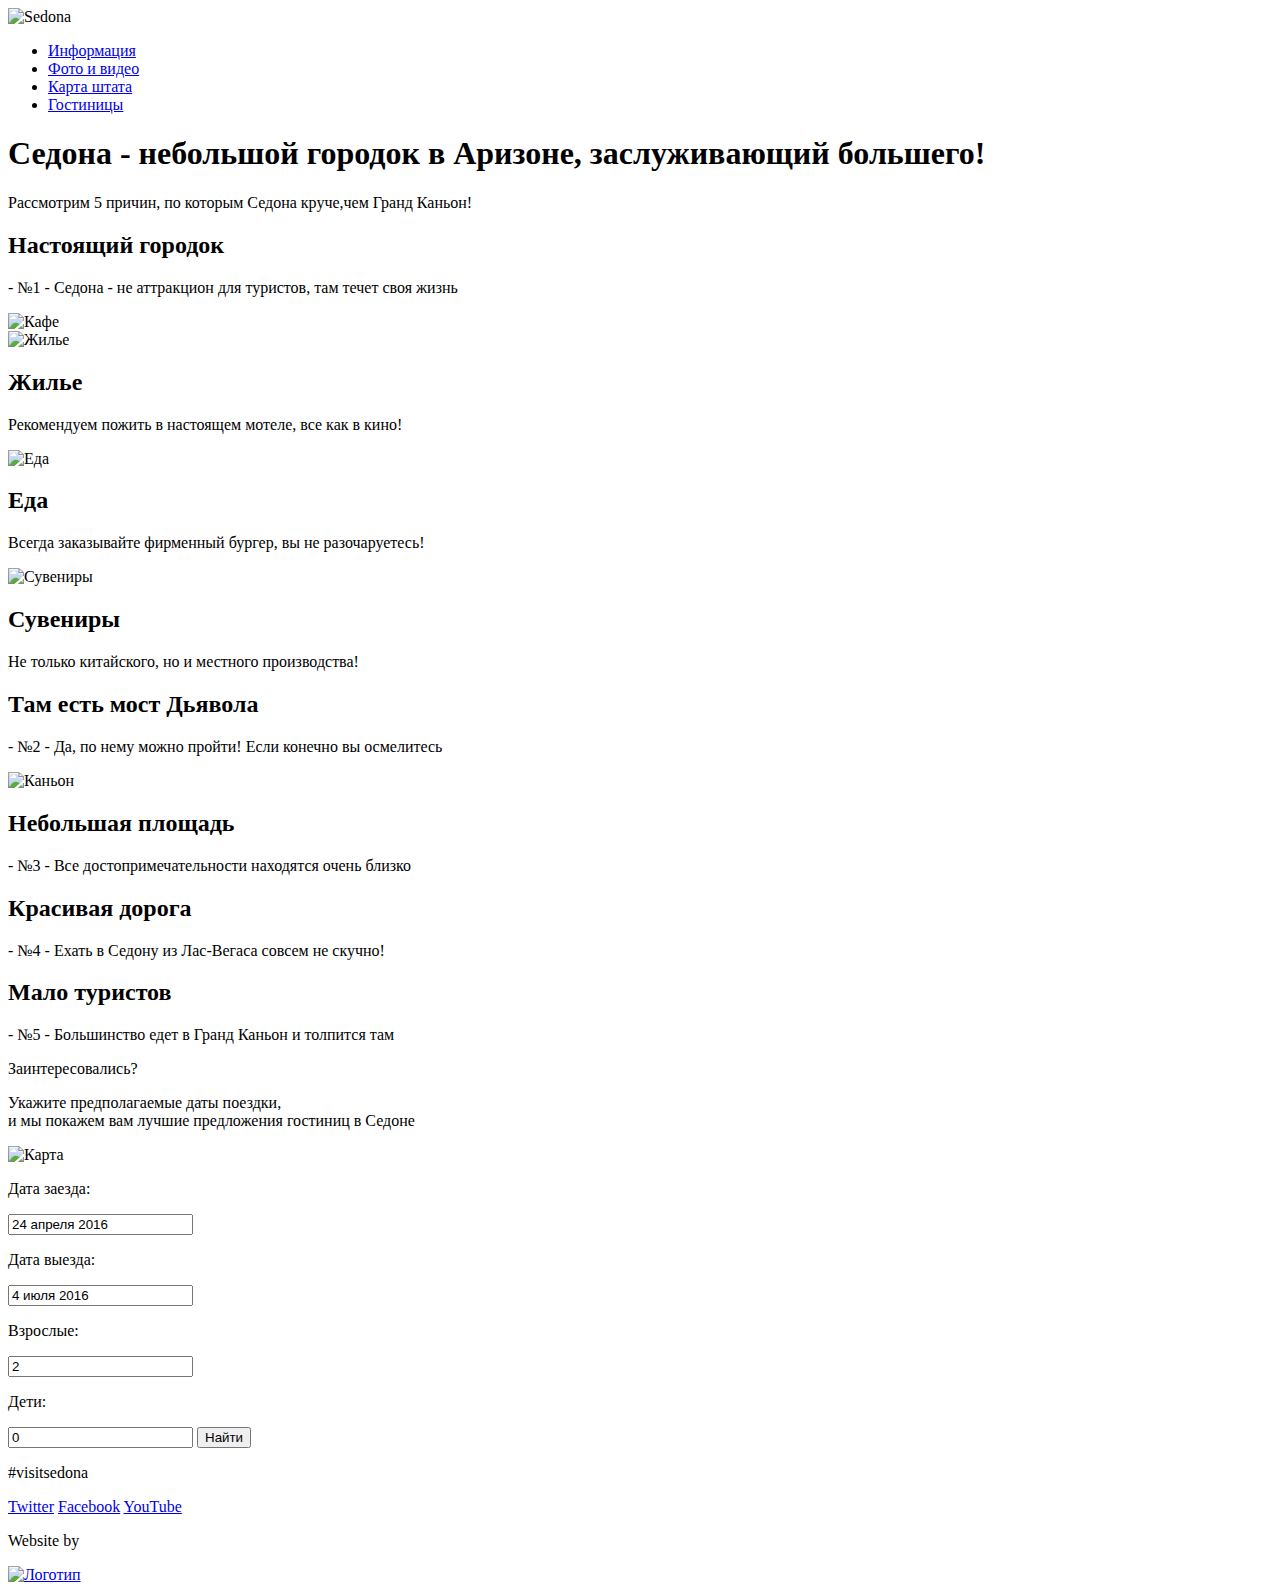
==== index.html @ 84ca97da "картинка" ====
<!DOCTYPE html>
<html lang="ru">
  <head>
    <meta charset="utf-8">
    <title>Sedona</title>
  </head>
  <body>
    <header class="main-header">
      <div class="header-logo"><img src="http://placehold.it/150x100" alt="Sedona"></div>
        <ul class="main-navigation">
          <li class="main-navigation-item">
            <a class="main-navigation-link" href="#">Информация</a>
          </li>
          <li class="main-navigation-item">
            <a class="main-navigation-link" href="#">Фото и видео</a>
          </li>
          <li class="main-navigation-item">
            <a class="main-navigation-link" href="#">Карта штата</a>
          </li>
          <li class="main-navigation-item">
            <a class="main-navigation-link" href="#">Гостиницы</a>
          </li>
        </ul>
     </header>
     <main>
      <div class="caption">
         <h1 class="main-title">Седона - небольшой городок в Аризоне, заслуживающий большего!</h1>
           <p class="main-title-text">Рассмотрим 5 причин, по которым Седона круче,чем Гранд Каньон!</p>
      </div>
      <div class="reason">
         <h2 class="reason-title">Настоящий городок</h2>
           <p class="reason-wording">- №1 - Седона - не аттракцион для туристов, там течет своя жизнь</p>
         <div class="foto"><img src="http://placehold.it/150x100" alt="Кафе"></div>
      </div>
      <div class="pros">
        <div class="art"><img src="http://placehold.it/150x100" alt="Жилье"></div>
          <h2 class="pros-title">Жилье</h2>
            <p class="pros-wording">Рекомендуем пожить в настоящем мотеле, все как в кино!</p>
      </div>
      <div class="pros">
        <div class="art"><img src="http://placehold.it/150x100" alt="Еда"></div>
          <h2 class="pros-title">Еда</h2>
            <p class="pros-wording">Всегда заказывайте фирменный бургер, вы не разочаруетесь!</p>
      </div>
      <div class="pros">
        <div class="art"><img src="http://placehold.it/150x100" alt="Сувениры"></div>
          <h2 class="pros-title">Сувениры</h2>
            <p class="pros-wording">Не только китайского, но и местного производства!</p>
      </div>
      <div class="reason">
         <h2 class="reason-title">Там есть мост Дьявола</h2>
           <p class="reason-wording">- №2 - Да, по нему можно пройти! Если конечно вы осмелитесь</p>
      </div>
      <div class="reason">
         <div class="foto"><img src="http://placehold.it/150x100" alt="Каньон"></div>
         <h2 class="reason-title">Небольшая площадь</h2>
           <p class="reason-wording">- №3 - Все достопримечательности находятся очень близко</p>
      </div>
      <div class="reason">
         <h2 class="reason-title">Красивая дорога</h2>
           <p class="reason-wording">- №4 - Ехать в Седону из Лас-Вегаса совсем не скучно!</p>
      </div>
      <div class="reason">
         <h2 class="reason-title">Мало туристов</h2>
           <p class="reason-wording">- №5 - Большинство едет в Гранд Каньон и толпится там</p>
      </div>
      <section class="decide">
        <p class="decided-head">Заинтересовались?</p>
        <p class="decided">Укажите предполагаемые даты поездки,<br>и мы покажем вам лучшие предложения гостиниц в Седоне</p>
      </section>
        <img src="http://placehold.it/150x100" alt="Карта">
     </main>
     <footer class="main-footer">
       <div class="form">
        <form action="#" method="post">
            <label>
                <p class="filling">Дата заезда:</p>
                <input type="text" name="data" value="24 апреля 2016">
            </label>
            <label>
                <p class="filling">Дата выезда:</p>
                <input type="text" name="data" value="4 июля 2016">
            </label> 
            <label>
                <p class="filling">Взрослые:</p>
                <input type="number" name="number" value="2">
            </label>
            <label>
                <p class="filling">Дети:</p>
                <input type="number" name="number" value="0">
            </label>
            <input type="submit" value="Найти">
        </form>
       </div>
       <div class="container">
        <section class="footer-hashtag">
          <p class="hashtag">#visitsedona</p>
        </section>
        <section class="footer-social">
          <a class="social-btn social-btn-twit" href="#">Twitter</a>
          <a class="social-btn social-btn-fb" href="#">Facebook</a>
          <a class="social-btn social-btn-youtube" href="#">YouTube</a>
        </section>
        <section class="footer-copyright">
          <p class="designed">Website by</p>
          <a class="btn" href="https://htmlacademy.ru"><img src="http://placehold.it/150x100" alt="Логотип"></a>
        </section>
      </div>
     </footer>
  </body>
</html>
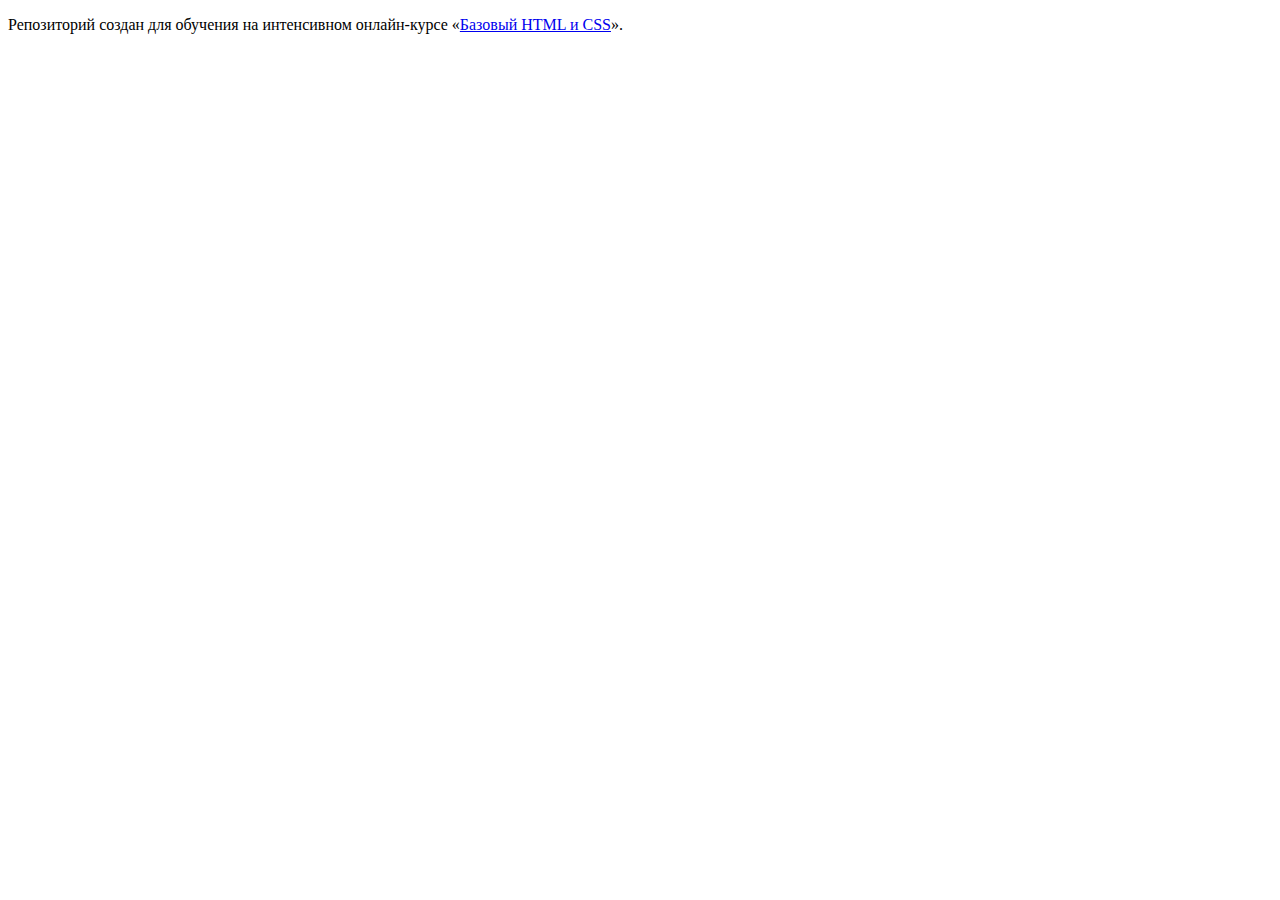
==== commit 022f02e3: "Revert "картинка"" ====
--- a/index.html
+++ b/index.html
@@ -2,110 +2,11 @@
 <html lang="ru">
   <head>
     <meta charset="utf-8">
-    <title>Sedona</title>
+    <title>HTML Academy: Седона</title>
   </head>
   <body>
-    <header class="main-header">
-      <div class="header-logo"><img src="http://placehold.it/150x100" alt="Sedona"></div>
-        <ul class="main-navigation">
-          <li class="main-navigation-item">
-            <a class="main-navigation-link" href="#">Информация</a>
-          </li>
-          <li class="main-navigation-item">
-            <a class="main-navigation-link" href="#">Фото и видео</a>
-          </li>
-          <li class="main-navigation-item">
-            <a class="main-navigation-link" href="#">Карта штата</a>
-          </li>
-          <li class="main-navigation-item">
-            <a class="main-navigation-link" href="#">Гостиницы</a>
-          </li>
-        </ul>
-     </header>
-     <main>
-      <div class="caption">
-         <h1 class="main-title">Седона - небольшой городок в Аризоне, заслуживающий большего!</h1>
-           <p class="main-title-text">Рассмотрим 5 причин, по которым Седона круче,чем Гранд Каньон!</p>
-      </div>
-      <div class="reason">
-         <h2 class="reason-title">Настоящий городок</h2>
-           <p class="reason-wording">- №1 - Седона - не аттракцион для туристов, там течет своя жизнь</p>
-         <div class="foto"><img src="http://placehold.it/150x100" alt="Кафе"></div>
-      </div>
-      <div class="pros">
-        <div class="art"><img src="http://placehold.it/150x100" alt="Жилье"></div>
-          <h2 class="pros-title">Жилье</h2>
-            <p class="pros-wording">Рекомендуем пожить в настоящем мотеле, все как в кино!</p>
-      </div>
-      <div class="pros">
-        <div class="art"><img src="http://placehold.it/150x100" alt="Еда"></div>
-          <h2 class="pros-title">Еда</h2>
-            <p class="pros-wording">Всегда заказывайте фирменный бургер, вы не разочаруетесь!</p>
-      </div>
-      <div class="pros">
-        <div class="art"><img src="http://placehold.it/150x100" alt="Сувениры"></div>
-          <h2 class="pros-title">Сувениры</h2>
-            <p class="pros-wording">Не только китайского, но и местного производства!</p>
-      </div>
-      <div class="reason">
-         <h2 class="reason-title">Там есть мост Дьявола</h2>
-           <p class="reason-wording">- №2 - Да, по нему можно пройти! Если конечно вы осмелитесь</p>
-      </div>
-      <div class="reason">
-         <div class="foto"><img src="http://placehold.it/150x100" alt="Каньон"></div>
-         <h2 class="reason-title">Небольшая площадь</h2>
-           <p class="reason-wording">- №3 - Все достопримечательности находятся очень близко</p>
-      </div>
-      <div class="reason">
-         <h2 class="reason-title">Красивая дорога</h2>
-           <p class="reason-wording">- №4 - Ехать в Седону из Лас-Вегаса совсем не скучно!</p>
-      </div>
-      <div class="reason">
-         <h2 class="reason-title">Мало туристов</h2>
-           <p class="reason-wording">- №5 - Большинство едет в Гранд Каньон и толпится там</p>
-      </div>
-      <section class="decide">
-        <p class="decided-head">Заинтересовались?</p>
-        <p class="decided">Укажите предполагаемые даты поездки,<br>и мы покажем вам лучшие предложения гостиниц в Седоне</p>
-      </section>
-        <img src="http://placehold.it/150x100" alt="Карта">
-     </main>
-     <footer class="main-footer">
-       <div class="form">
-        <form action="#" method="post">
-            <label>
-                <p class="filling">Дата заезда:</p>
-                <input type="text" name="data" value="24 апреля 2016">
-            </label>
-            <label>
-                <p class="filling">Дата выезда:</p>
-                <input type="text" name="data" value="4 июля 2016">
-            </label> 
-            <label>
-                <p class="filling">Взрослые:</p>
-                <input type="number" name="number" value="2">
-            </label>
-            <label>
-                <p class="filling">Дети:</p>
-                <input type="number" name="number" value="0">
-            </label>
-            <input type="submit" value="Найти">
-        </form>
-       </div>
-       <div class="container">
-        <section class="footer-hashtag">
-          <p class="hashtag">#visitsedona</p>
-        </section>
-        <section class="footer-social">
-          <a class="social-btn social-btn-twit" href="#">Twitter</a>
-          <a class="social-btn social-btn-fb" href="#">Facebook</a>
-          <a class="social-btn social-btn-youtube" href="#">YouTube</a>
-        </section>
-        <section class="footer-copyright">
-          <p class="designed">Website by</p>
-          <a class="btn" href="https://htmlacademy.ru"><img src="http://placehold.it/150x100" alt="Логотип"></a>
-        </section>
-      </div>
-     </footer>
+
+    <p>Репозиторий создан для обучения на интенсивном онлайн‑курсе «<a href="https://htmlacademy.ru/intensive/htmlcss">Базовый HTML и CSS</a>».</p>
+
   </body>
 </html>
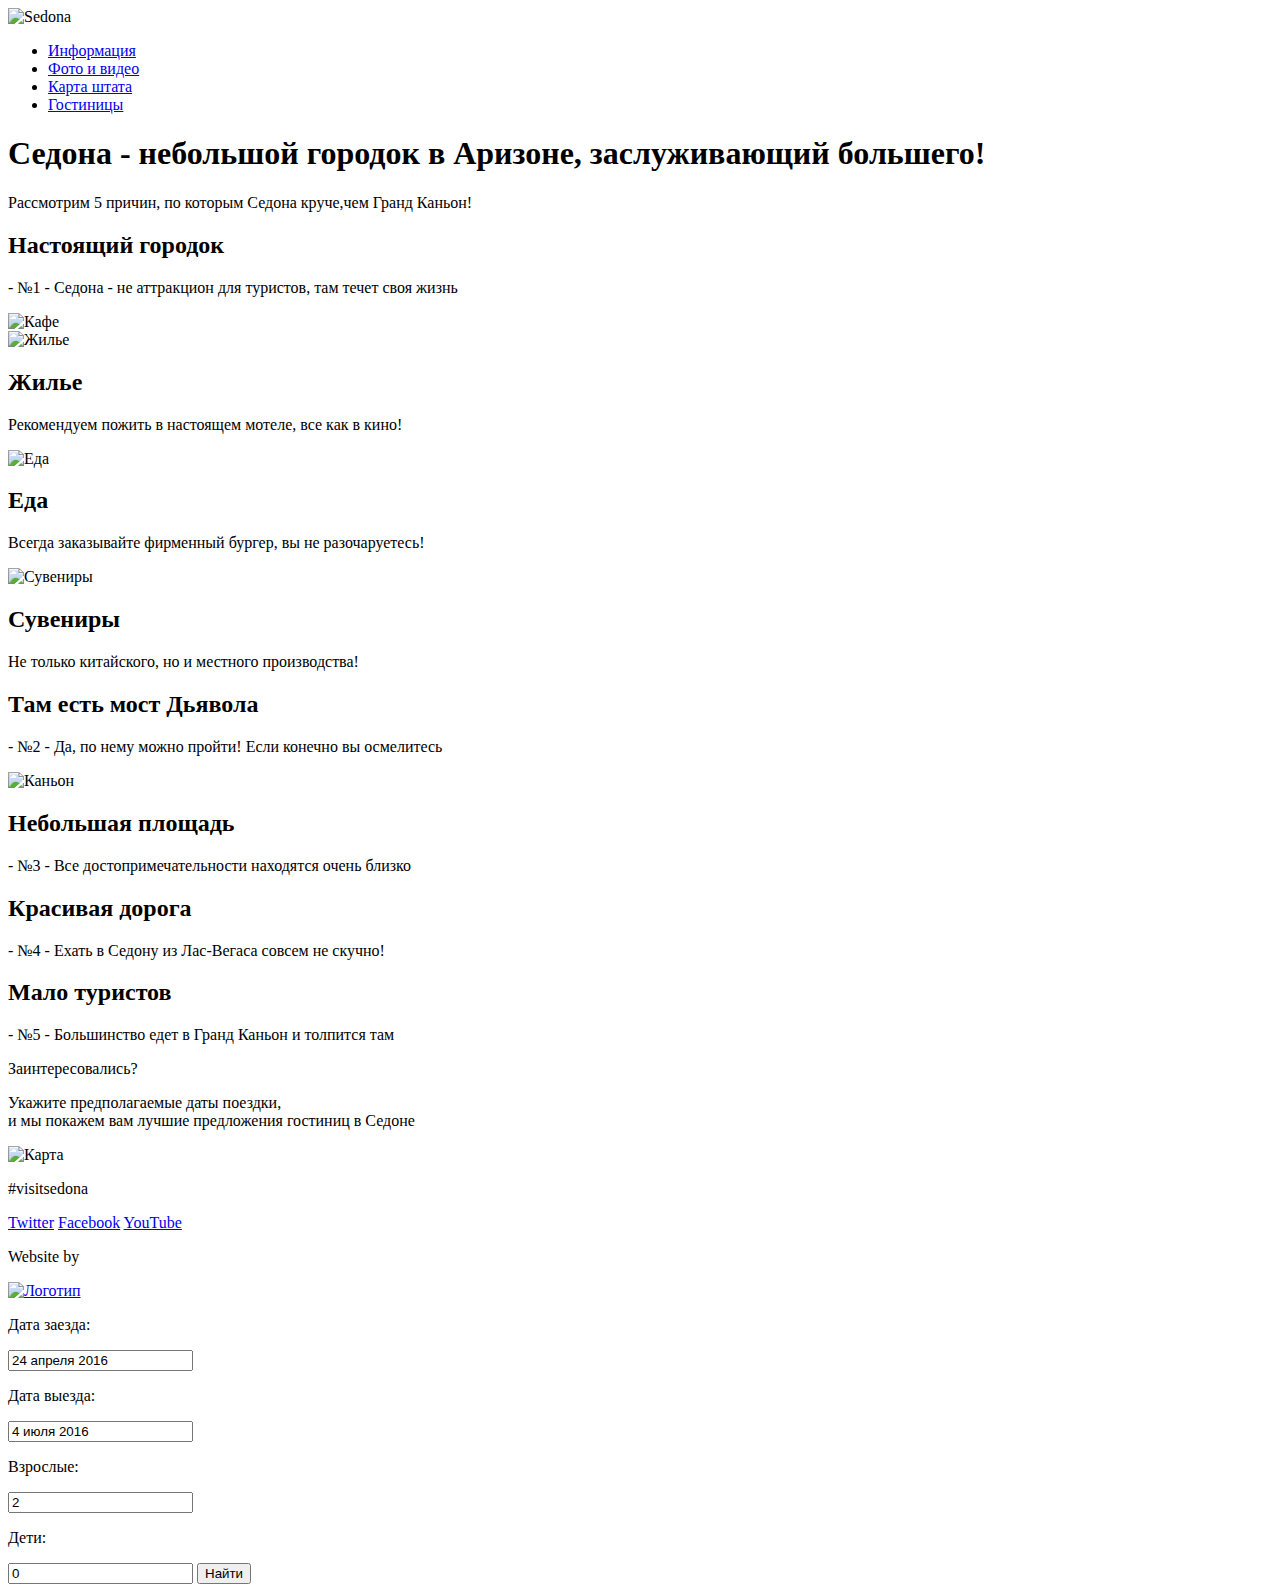
==== commit 74b48888: "Главная" ====
--- a/index.html
+++ b/index.html
@@ -2,11 +2,110 @@
 <html lang="ru">
   <head>
     <meta charset="utf-8">
-    <title>HTML Academy: Седона</title>
+    <title>Sedona</title>
   </head>
   <body>
-
-    <p>Репозиторий создан для обучения на интенсивном онлайн‑курсе «<a href="https://htmlacademy.ru/intensive/htmlcss">Базовый HTML и CSS</a>».</p>
-
+    <header class="main-header">
+      <div class="header-logo"><img src="http://placehold.it/150x100" alt="Sedona"></div>
+        <ul class="main-navigation">
+          <li class="main-navigation-item">
+            <a class="main-navigation-link" href="#">Информация</a>
+          </li>
+          <li class="main-navigation-item">
+            <a class="main-navigation-link" href="#">Фото и видео</a>
+          </li>
+          <li class="main-navigation-item">
+            <a class="main-navigation-link" href="#">Карта штата</a>
+          </li>
+          <li class="main-navigation-item">
+            <a class="main-navigation-link" href="#">Гостиницы</a>
+          </li>
+        </ul>
+     </header>
+     <main>
+      <div class="caption">
+         <h1 class="main-title">Седона - небольшой городок в Аризоне, заслуживающий большего!</h1>
+           <p class="main-title-text">Рассмотрим 5 причин, по которым Седона круче,чем Гранд Каньон!</p>
+      </div>
+      <div class="reason">
+         <h2 class="reason-title">Настоящий городок</h2>
+           <p class="reason-wording">- №1 - Седона - не аттракцион для туристов, там течет своя жизнь</p>
+         <div class="foto"><img src="http://placehold.it/150x100" alt="Кафе"></div>
+      </div>
+      <div class="pros">
+        <div class="art"><img src="http://placehold.it/150x100" alt="Жилье"></div>
+          <h2 class="pros-title">Жилье</h2>
+            <p class="pros-wording">Рекомендуем пожить в настоящем мотеле, все как в кино!</p>
+      </div>
+      <div class="pros">
+        <div class="art"><img src="http://placehold.it/150x100" alt="Еда"></div>
+          <h2 class="pros-title">Еда</h2>
+            <p class="pros-wording">Всегда заказывайте фирменный бургер, вы не разочаруетесь!</p>
+      </div>
+      <div class="pros">
+        <div class="art"><img src="http://placehold.it/150x100" alt="Сувениры"></div>
+          <h2 class="pros-title">Сувениры</h2>
+            <p class="pros-wording">Не только китайского, но и местного производства!</p>
+      </div>
+      <div class="reason">
+         <h2 class="reason-title">Там есть мост Дьявола</h2>
+           <p class="reason-wording">- №2 - Да, по нему можно пройти! Если конечно вы осмелитесь</p>
+      </div>
+      <div class="reason">
+         <div class="foto"><img src="http://placehold.it/150x100" alt="Каньон"></div>
+         <h2 class="reason-title">Небольшая площадь</h2>
+           <p class="reason-wording">- №3 - Все достопримечательности находятся очень близко</p>
+      </div>
+      <div class="reason">
+         <h2 class="reason-title">Красивая дорога</h2>
+           <p class="reason-wording">- №4 - Ехать в Седону из Лас-Вегаса совсем не скучно!</p>
+      </div>
+      <div class="reason">
+         <h2 class="reason-title">Мало туристов</h2>
+           <p class="reason-wording">- №5 - Большинство едет в Гранд Каньон и толпится там</p>
+      </div>
+      <section class="decide">
+        <p class="decided-head">Заинтересовались?</p>
+        <p class="decided">Укажите предполагаемые даты поездки,<br>и мы покажем вам лучшие предложения гостиниц в Седоне</p>
+      </section>
+        <img src="http://placehold.it/150x100" alt="Карта">
+     </main>
+     <footer class="main-footer">
+       <div class="container">
+        <section class="footer-hashtag">
+          <p class="hashtag">#visitsedona</p>
+        </section>
+        <section class="footer-social">
+          <a class="social-btn social-btn-twit" href="#">Twitter</a>
+          <a class="social-btn social-btn-fb" href="#">Facebook</a>
+          <a class="social-btn social-btn-youtube" href="#">YouTube</a>
+        </section>
+        <section class="footer-copyright">
+          <p class="designed">Website by</p>
+          <a class="btn" href="https://htmlacademy.ru"><img src="http://placehold.it/150x100" alt="Логотип"></a>
+        </section>
+      </div>
+     </footer>
+     <div class="form">
+        <form action="#" method="post">
+            <label>
+                <p class="filling">Дата заезда:</p>
+                <input type="text" name="data" value="24 апреля 2016">
+            </label>
+            <label>
+                <p class="filling">Дата выезда:</p>
+                <input type="text" name="data" value="4 июля 2016">
+            </label> 
+            <label>
+                <p class="filling">Взрослые:</p>
+                <input type="number" name="number" value="2">
+            </label>
+            <label>
+                <p class="filling">Дети:</p>
+                <input type="number" name="number" value="0">
+            </label>
+            <input type="submit" value="Найти">
+        </form>
+      </div>
   </body>
 </html>
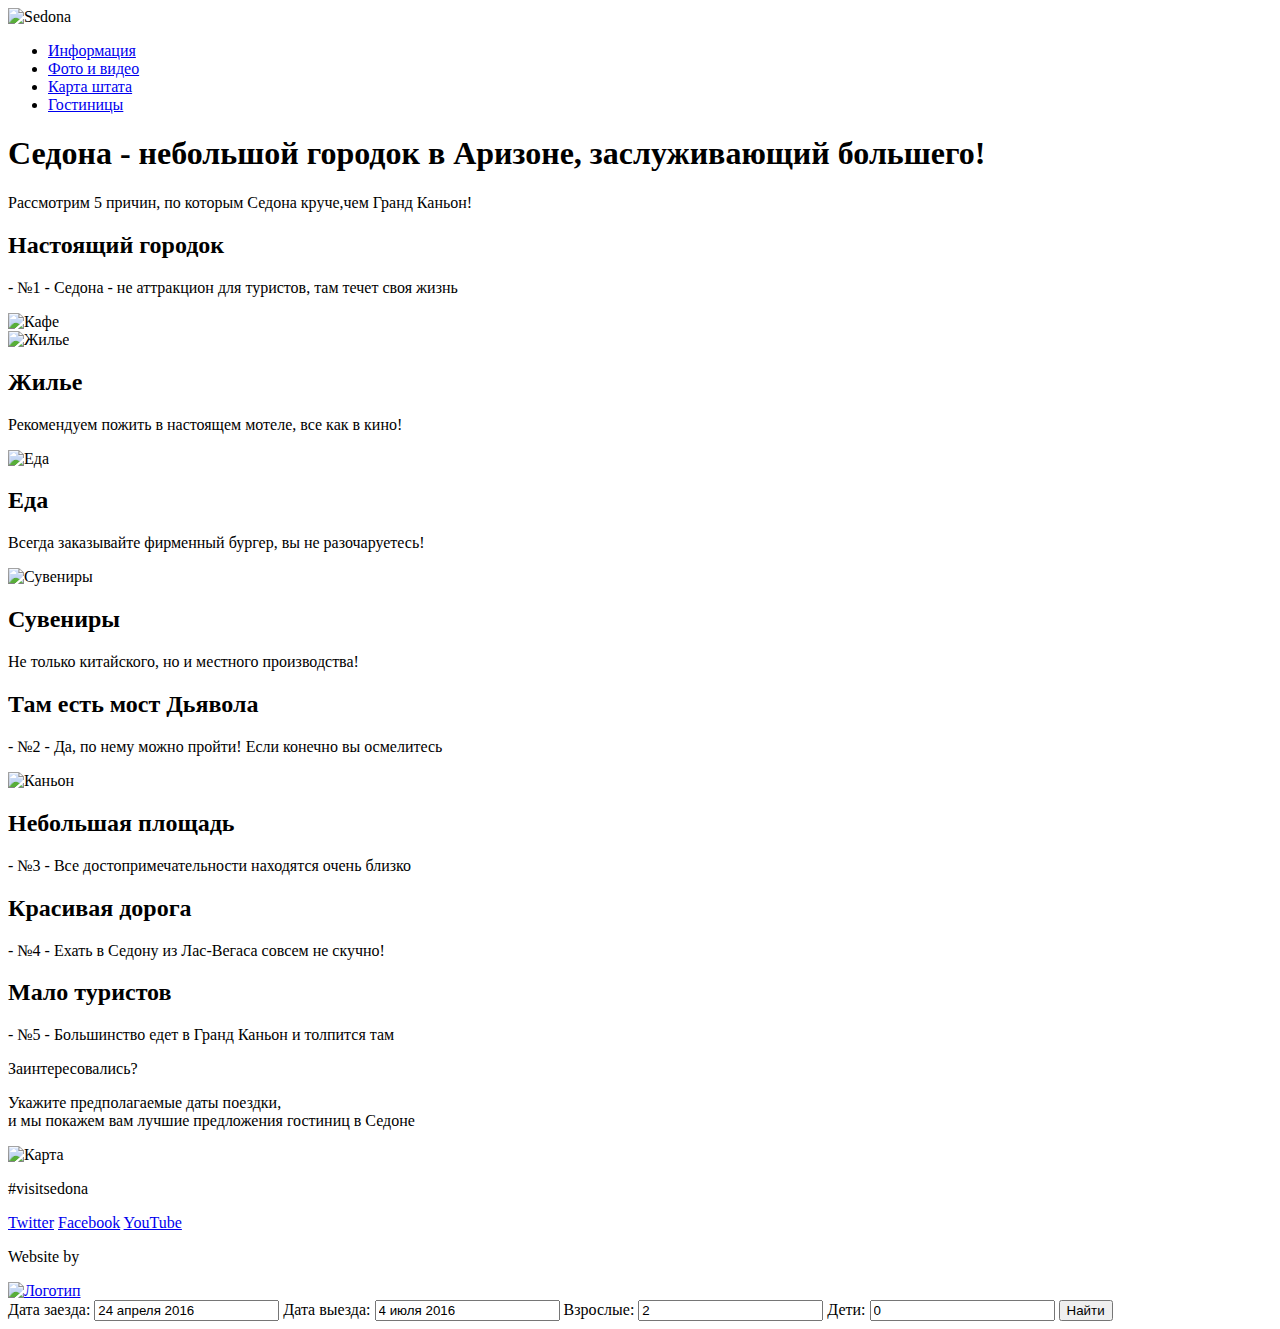
==== commit b9b7ca1b: "Исправил" ====
--- a/index.html
+++ b/index.html
@@ -89,19 +89,19 @@
      <div class="form">
         <form action="#" method="post">
             <label>
-                <p class="filling">Дата заезда:</p>
+                <span class="filling">Дата заезда:</span>
                 <input type="text" name="data" value="24 апреля 2016">
             </label>
             <label>
-                <p class="filling">Дата выезда:</p>
+                <span class="filling">Дата выезда:</span>
                 <input type="text" name="data" value="4 июля 2016">
             </label> 
             <label>
-                <p class="filling">Взрослые:</p>
+                <span class="filling">Взрослые:</span>
                 <input type="number" name="number" value="2">
             </label>
             <label>
-                <p class="filling">Дети:</p>
+                <span class="filling">Дети:</span>
                 <input type="number" name="number" value="0">
             </label>
             <input type="submit" value="Найти">
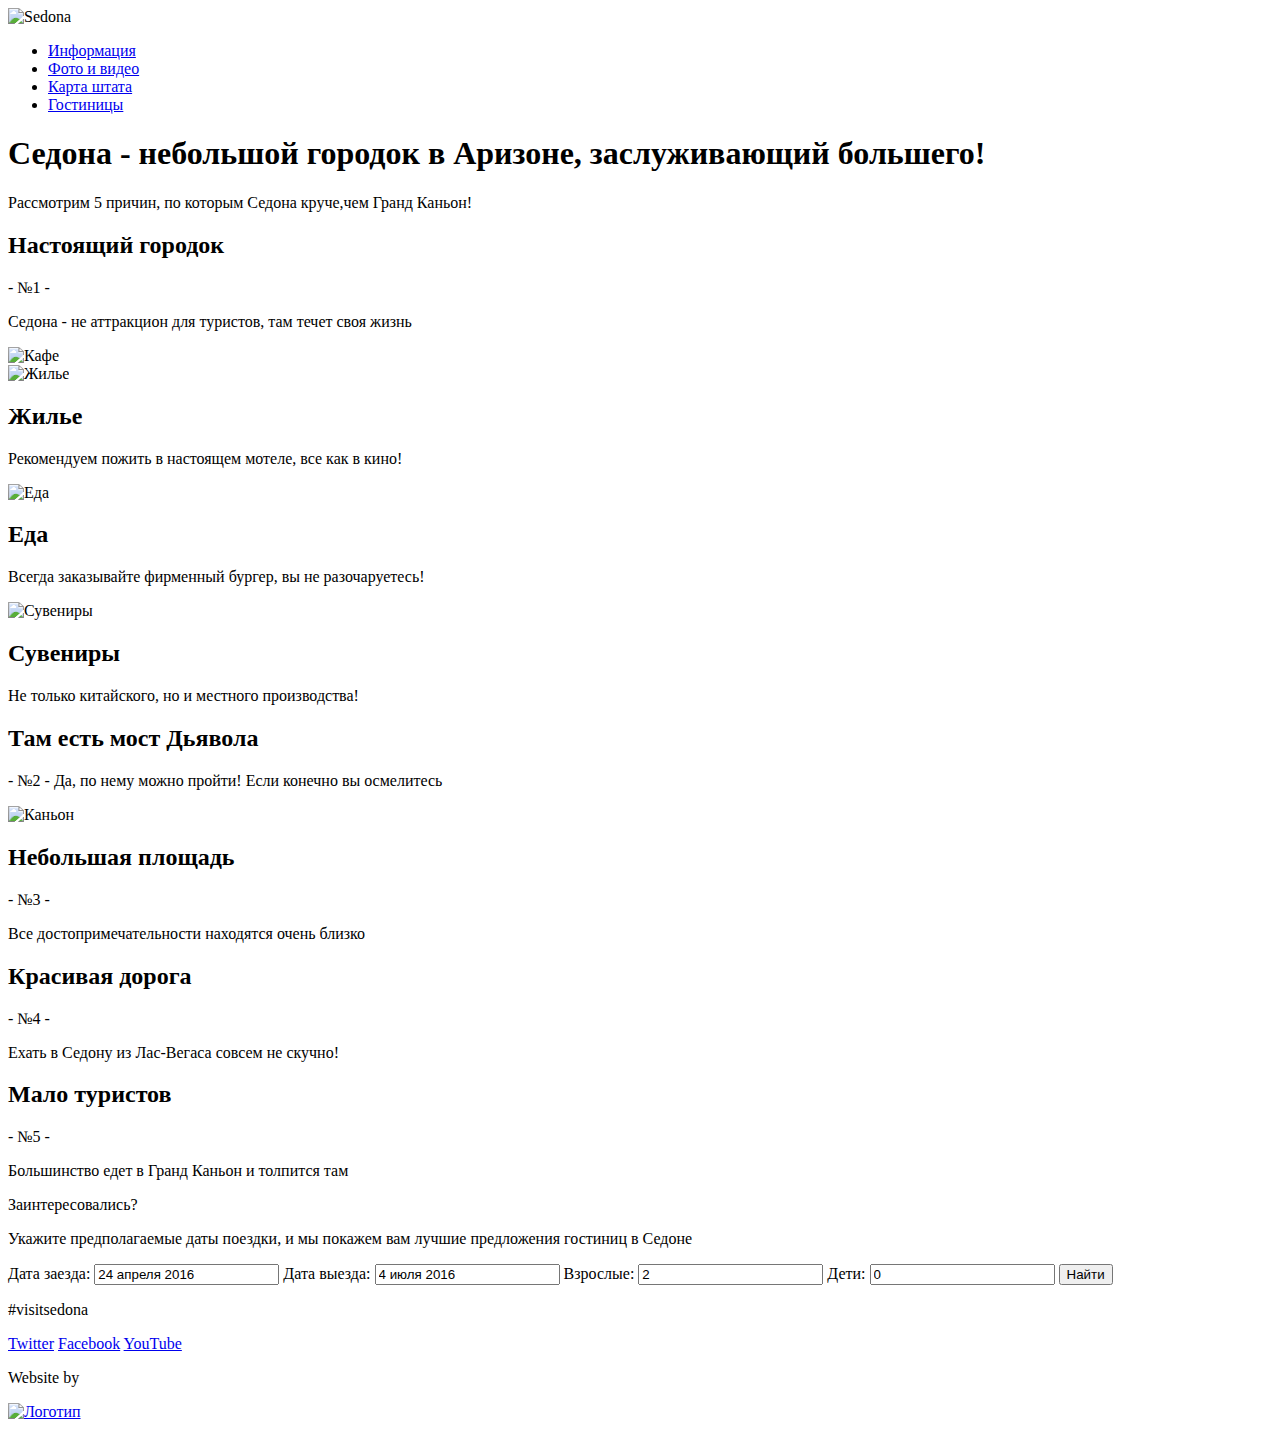
==== commit a2341f28: "Поправки" ====
--- a/index.html
+++ b/index.html
@@ -24,88 +24,92 @@
      </header>
      <main>
       <div class="caption">
-         <h1 class="main-title">Седона - небольшой городок в Аризоне, заслуживающий большего!</h1>
-           <p class="main-title-text">Рассмотрим 5 причин, по которым Седона круче,чем Гранд Каньон!</p>
+         <h1 class="caption-title">Седона - небольшой городок в Аризоне, заслуживающий большего!</h1>
+           <p class="caption-title-text">Рассмотрим 5 причин, по которым Седона круче,чем Гранд Каньон!</p>
       </div>
       <div class="reason">
          <h2 class="reason-title">Настоящий городок</h2>
-           <p class="reason-wording">- №1 - Седона - не аттракцион для туристов, там течет своя жизнь</p>
-         <div class="foto"><img src="http://placehold.it/150x100" alt="Кафе"></div>
+           <p class="reason-wording">- №1 -</p>
+           <p class="reason-wording">Седона - не аттракцион для туристов, там течет своя жизнь</p>
+         <div class="reason-photo"><img src="http://placehold.it/150x100" alt="Кафе"></div>
       </div>
-      <div class="pros">
-        <div class="art"><img src="http://placehold.it/150x100" alt="Жилье"></div>
-          <h2 class="pros-title">Жилье</h2>
-            <p class="pros-wording">Рекомендуем пожить в настоящем мотеле, все как в кино!</p>
+      <div class="features">
+        <div class="features-art"><img src="http://placehold.it/150x100" alt="Жилье"></div>
+          <h2 class="features-title">Жилье</h2>
+            <p class="features-wording">Рекомендуем пожить в настоящем мотеле, все как в кино!</p>
       </div>
-      <div class="pros">
-        <div class="art"><img src="http://placehold.it/150x100" alt="Еда"></div>
-          <h2 class="pros-title">Еда</h2>
-            <p class="pros-wording">Всегда заказывайте фирменный бургер, вы не разочаруетесь!</p>
+      <div class="features">
+        <div class="features-art"><img src="http://placehold.it/150x100" alt="Еда"></div>
+          <h2 class="features-title">Еда</h2>
+            <p class="features-wording">Всегда заказывайте фирменный бургер, вы не разочаруетесь!</p>
       </div>
-      <div class="pros">
-        <div class="art"><img src="http://placehold.it/150x100" alt="Сувениры"></div>
-          <h2 class="pros-title">Сувениры</h2>
-            <p class="pros-wording">Не только китайского, но и местного производства!</p>
+      <div class="features">
+        <div class="features-art"><img src="http://placehold.it/150x100" alt="Сувениры"></div>
+          <h2 class="features-title">Сувениры</h2>
+            <p class="features-wording">Не только китайского, но и местного производства!</p>
       </div>
       <div class="reason">
          <h2 class="reason-title">Там есть мост Дьявола</h2>
            <p class="reason-wording">- №2 - Да, по нему можно пройти! Если конечно вы осмелитесь</p>
       </div>
       <div class="reason">
-         <div class="foto"><img src="http://placehold.it/150x100" alt="Каньон"></div>
+         <div class="reason-photo"><img src="http://placehold.it/150x100" alt="Каньон"></div>
          <h2 class="reason-title">Небольшая площадь</h2>
-           <p class="reason-wording">- №3 - Все достопримечательности находятся очень близко</p>
+           <p class="reason-wording">- №3 -</p>
+           <p class="reason-wording">Все достопримечательности находятся очень близко</p>
       </div>
       <div class="reason">
          <h2 class="reason-title">Красивая дорога</h2>
-           <p class="reason-wording">- №4 - Ехать в Седону из Лас-Вегаса совсем не скучно!</p>
+           <p class="reason-wording">- №4 -</p>
+           <p class="reason-wording">Ехать в Седону из Лас-Вегаса совсем не скучно!</p>
       </div>
       <div class="reason">
          <h2 class="reason-title">Мало туристов</h2>
-           <p class="reason-wording">- №5 - Большинство едет в Гранд Каньон и толпится там</p>
+           <p class="reason-wording">- №5 - </p>
+           <p class="reason-wording">Большинство едет в Гранд Каньон и толпится там</p>
       </div>
       <section class="decide">
         <p class="decided-head">Заинтересовались?</p>
-        <p class="decided">Укажите предполагаемые даты поездки,<br>и мы покажем вам лучшие предложения гостиниц в Седоне</p>
+        <p class="decied-text">Укажите предполагаемые даты поездки, и мы покажем вам лучшие предложения гостиниц в Седоне</p>
       </section>
-        <img src="http://placehold.it/150x100" alt="Карта">
-     </main>
-     <footer class="main-footer">
-       <div class="container">
-        <section class="footer-hashtag">
-          <p class="hashtag">#visitsedona</p>
-        </section>
-        <section class="footer-social">
-          <a class="social-btn social-btn-twit" href="#">Twitter</a>
-          <a class="social-btn social-btn-fb" href="#">Facebook</a>
-          <a class="social-btn social-btn-youtube" href="#">YouTube</a>
-        </section>
-        <section class="footer-copyright">
-          <p class="designed">Website by</p>
-          <a class="btn" href="https://htmlacademy.ru"><img src="http://placehold.it/150x100" alt="Логотип"></a>
-        </section>
-      </div>
-     </footer>
      <div class="form">
-        <form action="#" method="post">
-            <label>
-                <span class="filling">Дата заезда:</span>
+        <form class="forma" action="#" method="post">
+            <label class="registr">
+                <span class="registr-filling">Дата заезда:</span>
                 <input type="text" name="data" value="24 апреля 2016">
             </label>
-            <label>
-                <span class="filling">Дата выезда:</span>
+            <label class="registr">
+                <span class="registr-filling">Дата выезда:</span>
                 <input type="text" name="data" value="4 июля 2016">
             </label> 
-            <label>
-                <span class="filling">Взрослые:</span>
+            <label class="registr">
+                <span class="registr-filling">Взрослые:</span>
                 <input type="number" name="number" value="2">
-            </label>
-            <label>
-                <span class="filling">Дети:</span>
+            </label >
+            <label class="registr">
+                <span class="registr-filling">Дети:</span>
                 <input type="number" name="number" value="0">
             </label>
             <input type="submit" value="Найти">
         </form>
+      </div>         
+      <div class="map"></div>
+     </main>
+     <footer class="main-footer">
+       <div class="container">
+         <section class="footer-hashtag">
+           <p class="hashtag">#visitsedona</p>
+         </section>
+         <section class="footer-social">
+           <a class="footer-social footer-social-twit" href="#">Twitter</a>
+           <a class="footer-social footer-social-fb" href="#">Facebook</a>
+           <a class="footer-social footer-social-youtube" href="#">YouTube</a>
+         </section>
+         <section class="footer-copyright">
+           <p class="designed">Website by</p>
+           <a class="logo" href="https://htmlacademy.ru"><img src="http://placehold.it/150x100" alt="Логотип"></a>
+         </section>
       </div>
+     </footer>
   </body>
 </html>
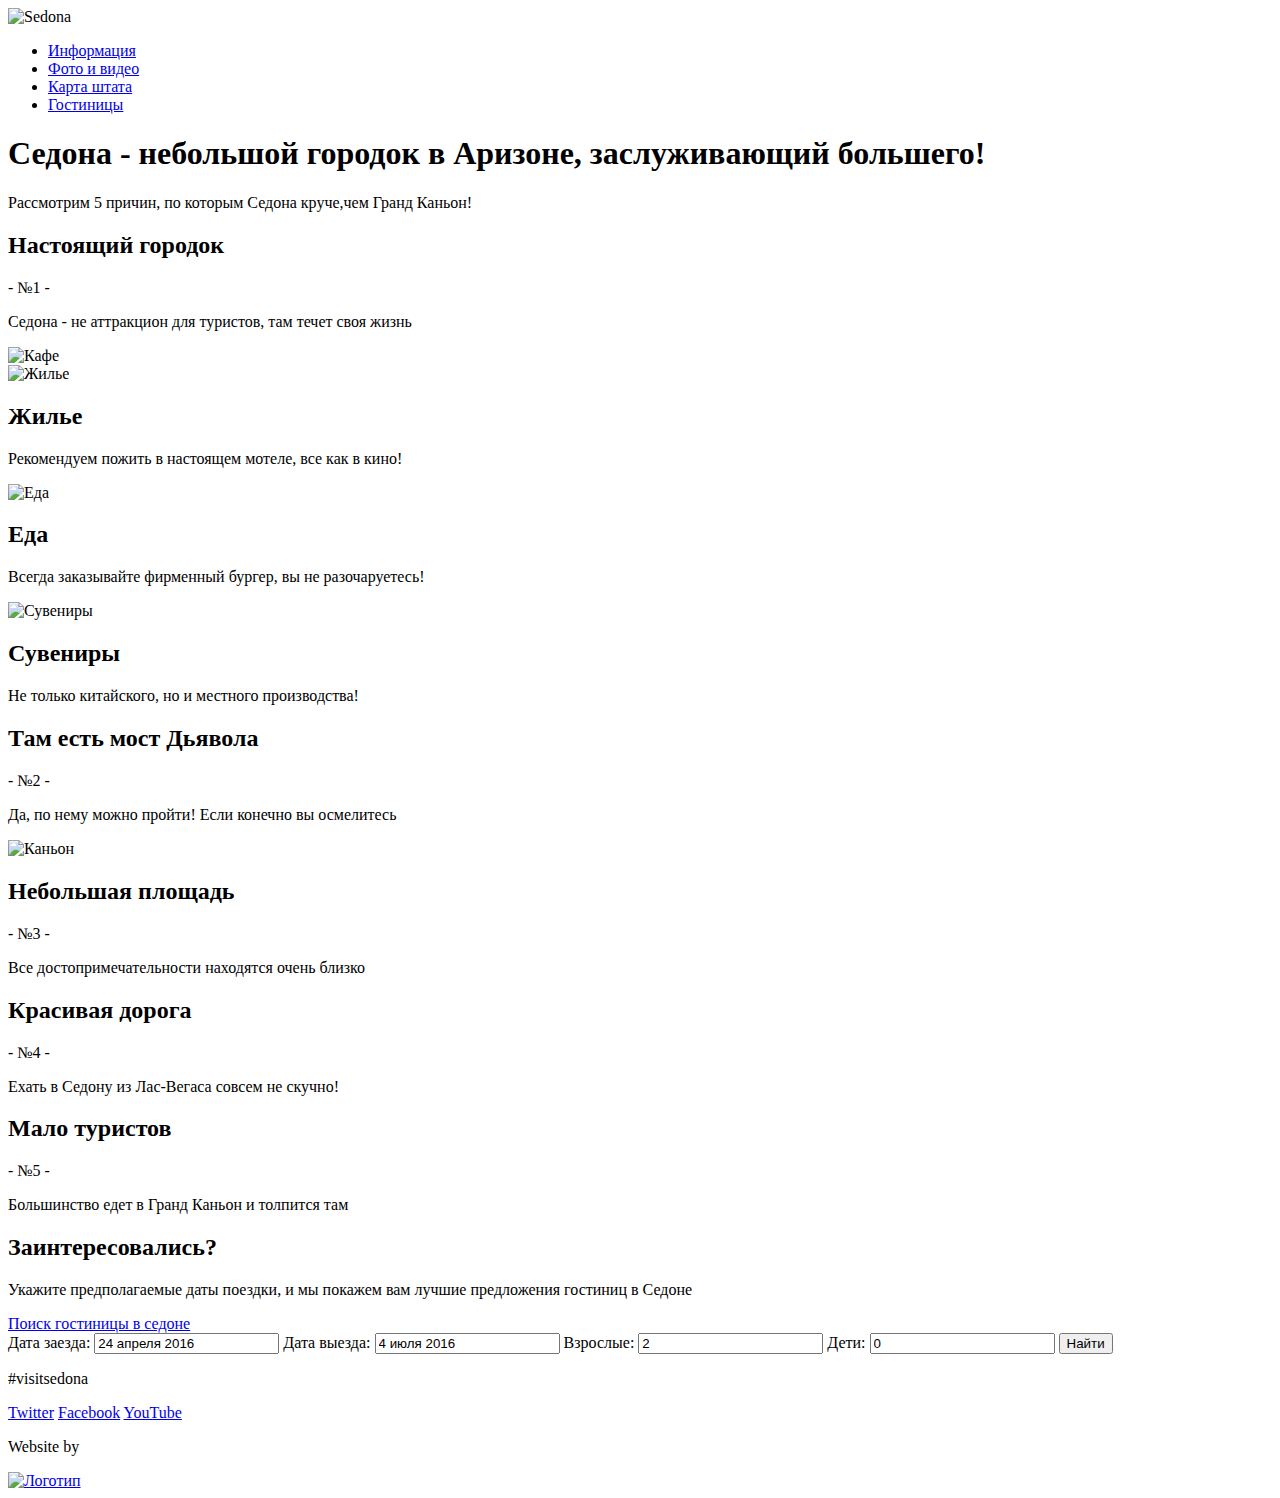
==== commit 04477cb7: "Сделал поправки" ====
--- a/index.html
+++ b/index.html
@@ -6,110 +6,125 @@
   </head>
   <body>
     <header class="main-header">
-      <div class="header-logo"><img src="http://placehold.it/150x100" alt="Sedona"></div>
-        <ul class="main-navigation">
-          <li class="main-navigation-item">
-            <a class="main-navigation-link" href="#">Информация</a>
-          </li>
-          <li class="main-navigation-item">
-            <a class="main-navigation-link" href="#">Фото и видео</a>
-          </li>
-          <li class="main-navigation-item">
-            <a class="main-navigation-link" href="#">Карта штата</a>
-          </li>
-          <li class="main-navigation-item">
-            <a class="main-navigation-link" href="#">Гостиницы</a>
-          </li>
-        </ul>
-     </header>
-     <main>
+      <div class="header-logo">
+        <img src="http://placehold.it/150x100" alt="Sedona">
+      </div>
+      <ul class="main-navigation">
+        <li class="main-navigation-item">
+          <a class="main-navigation-link" href="#">Информация</a>
+        </li>
+        <li class="main-navigation-item">
+          <a class="main-navigation-link" href="#">Фото и видео</a>
+        </li>
+        <li class="main-navigation-item">
+          <a class="main-navigation-link" href="#">Карта штата</a>
+        </li>
+        <li class="main-navigation-item">
+          <a class="main-navigation-link" href="#">Гостиницы</a>
+        </li>
+      </ul>
+    </header>
+    <main>
       <div class="caption">
-         <h1 class="caption-title">Седона - небольшой городок в Аризоне, заслуживающий большего!</h1>
-           <p class="caption-title-text">Рассмотрим 5 причин, по которым Седона круче,чем Гранд Каньон!</p>
+        <h1 class="caption-title">Седона - небольшой городок в Аризоне, заслуживающий большего!</h1>
+        <p class="caption-title-text">Рассмотрим 5 причин, по которым Седона круче,чем Гранд Каньон!</p>
       </div>
       <div class="reason">
-         <h2 class="reason-title">Настоящий городок</h2>
-           <p class="reason-wording">- №1 -</p>
-           <p class="reason-wording">Седона - не аттракцион для туристов, там течет своя жизнь</p>
-         <div class="reason-photo"><img src="http://placehold.it/150x100" alt="Кафе"></div>
+        <h2 class="reason-title">Настоящий городок</h2>
+        <span class="reason-number">- №1 -</span>
+        <p class="reason-text">Седона - не аттракцион для туристов, там течет своя жизнь</p>
+        <div class="reason-photo">
+          <img src="http://placehold.it/150x100" alt="Кафе">
+        </div>
       </div>
       <div class="features">
-        <div class="features-art"><img src="http://placehold.it/150x100" alt="Жилье"></div>
-          <h2 class="features-title">Жилье</h2>
-            <p class="features-wording">Рекомендуем пожить в настоящем мотеле, все как в кино!</p>
+        <div class="features-img">
+          <img src="http://placehold.it/150x100" alt="Жилье">
+        </div>
+        <h2 class="features-title">Жилье</h2>
+        <p class="features-text">Рекомендуем пожить в настоящем мотеле, все как в кино!</p>
       </div>
       <div class="features">
-        <div class="features-art"><img src="http://placehold.it/150x100" alt="Еда"></div>
-          <h2 class="features-title">Еда</h2>
-            <p class="features-wording">Всегда заказывайте фирменный бургер, вы не разочаруетесь!</p>
+        <div class="features-img">
+          <img src="http://placehold.it/150x100" alt="Еда">
+        </div>
+        <h2 class="features-title">Еда</h2>
+        <p class="features-text">Всегда заказывайте фирменный бургер, вы не разочаруетесь!</p>
       </div>
       <div class="features">
-        <div class="features-art"><img src="http://placehold.it/150x100" alt="Сувениры"></div>
-          <h2 class="features-title">Сувениры</h2>
-            <p class="features-wording">Не только китайского, но и местного производства!</p>
+        <div class="features-img">
+          <img src="http://placehold.it/150x100" alt="Сувениры">
+        </div>
+        <h2 class="features-title">Сувениры</h2>
+        <p class="features-text">Не только китайского, но и местного производства!</p>
       </div>
       <div class="reason">
-         <h2 class="reason-title">Там есть мост Дьявола</h2>
-           <p class="reason-wording">- №2 - Да, по нему можно пройти! Если конечно вы осмелитесь</p>
+        <h2 class="reason-title">Там есть мост Дьявола</h2>
+        <span class="reason-number">- №2 -</span>
+        <p class="reason-text">Да, по нему можно пройти! Если конечно вы осмелитесь</p>
       </div>
       <div class="reason">
-         <div class="reason-photo"><img src="http://placehold.it/150x100" alt="Каньон"></div>
-         <h2 class="reason-title">Небольшая площадь</h2>
-           <p class="reason-wording">- №3 -</p>
-           <p class="reason-wording">Все достопримечательности находятся очень близко</p>
+        <div class="reason-photo">
+          <img src="http://placehold.it/150x100" alt="Каньон">
+        </div>
+        <h2 class="reason-title">Небольшая площадь</h2>
+        <span class="reason-number">- №3 -</span>
+        <p class="reason-text">Все достопримечательности находятся очень близко</p>
       </div>
       <div class="reason">
-         <h2 class="reason-title">Красивая дорога</h2>
-           <p class="reason-wording">- №4 -</p>
-           <p class="reason-wording">Ехать в Седону из Лас-Вегаса совсем не скучно!</p>
+        <h2 class="reason-title">Красивая дорога</h2>
+        <span class="reason-number">- №4 -</span>
+        <p class="reason-text">Ехать в Седону из Лас-Вегаса совсем не скучно!</p>
       </div>
       <div class="reason">
-         <h2 class="reason-title">Мало туристов</h2>
-           <p class="reason-wording">- №5 - </p>
-           <p class="reason-wording">Большинство едет в Гранд Каньон и толпится там</p>
+        <h2 class="reason-title">Мало туристов</h2>
+        <span class="reason-number">- №5 - </span>
+        <p class="reason-text">Большинство едет в Гранд Каньон и толпится там</p>
       </div>
-      <section class="decide">
-        <p class="decided-head">Заинтересовались?</p>
-        <p class="decied-text">Укажите предполагаемые даты поездки, и мы покажем вам лучшие предложения гостиниц в Седоне</p>
+      <section class="search">
+        <h2 class="search-title">Заинтересовались?</h2>
+        <p class="search-text">Укажите предполагаемые даты поездки, и мы покажем вам лучшие предложения гостиниц в Седоне</p>
+        <a class="btn search-btn" href="#">Поиск гостиницы в седоне</a>
       </section>
-     <div class="form">
-        <form class="forma" action="#" method="post">
-            <label class="registr">
-                <span class="registr-filling">Дата заезда:</span>
-                <input type="text" name="data" value="24 апреля 2016">
-            </label>
-            <label class="registr">
-                <span class="registr-filling">Дата выезда:</span>
-                <input type="text" name="data" value="4 июля 2016">
-            </label> 
-            <label class="registr">
-                <span class="registr-filling">Взрослые:</span>
-                <input type="number" name="number" value="2">
-            </label >
-            <label class="registr">
-                <span class="registr-filling">Дети:</span>
-                <input type="number" name="number" value="0">
-            </label>
-            <input type="submit" value="Найти">
+      <div class="form">
+        <form class="form" action="#" method="post">
+          <label class="field-item">
+            <span class="field-item-text">Дата заезда:</span>
+            <input class="field-item-input" type="text" name="data" value="24 апреля 2016">
+          </label>
+          <label class="field-item">
+            <span class="field-item-text">Дата выезда:</span>
+            <input class="field-item-input" type="text" name="data" value="4 июля 2016">
+          </label> 
+          <label class="field-item">
+            <span class="field-item-text">Взрослые:</span>
+            <input class="field-item-input" type="number" name="number" value="2">
+          </label >
+          <label class="field-item">
+            <span class="field-item-text">Дети:</span>
+            <input class="field-item-input" type="number" name="number" value="0">
+          </label>
+          <input class="btn field-btn" type="submit" value="Найти">
         </form>
       </div>         
       <div class="map"></div>
-     </main>
-     <footer class="main-footer">
-       <div class="container">
-         <section class="footer-hashtag">
-           <p class="hashtag">#visitsedona</p>
-         </section>
-         <section class="footer-social">
-           <a class="footer-social footer-social-twit" href="#">Twitter</a>
-           <a class="footer-social footer-social-fb" href="#">Facebook</a>
-           <a class="footer-social footer-social-youtube" href="#">YouTube</a>
-         </section>
-         <section class="footer-copyright">
-           <p class="designed">Website by</p>
-           <a class="logo" href="https://htmlacademy.ru"><img src="http://placehold.it/150x100" alt="Логотип"></a>
-         </section>
+    </main>
+    <footer class="main-footer">
+      <div class="container">
+        <section class="footer-hashtag">
+          <p class="hashtag">#visitsedona</p>
+        </section>
+        <section class="footer-social">
+          <a class="footer-social footer-social-twit" href="#">Twitter</a>
+          <a class="footer-social footer-social-fb" href="#">Facebook</a>
+          <a class="footer-social footer-social-youtube" href="#">YouTube</a>
+        </section>
+        <section class="footer-copyright">
+          <p class="designed">Website by</p>
+          <a class="logo" href="https://htmlacademy.ru">
+            <img src="http://placehold.it/150x100" alt="Логотип"></a>
+        </section>
       </div>
-     </footer>
+    </footer>
   </body>
 </html>
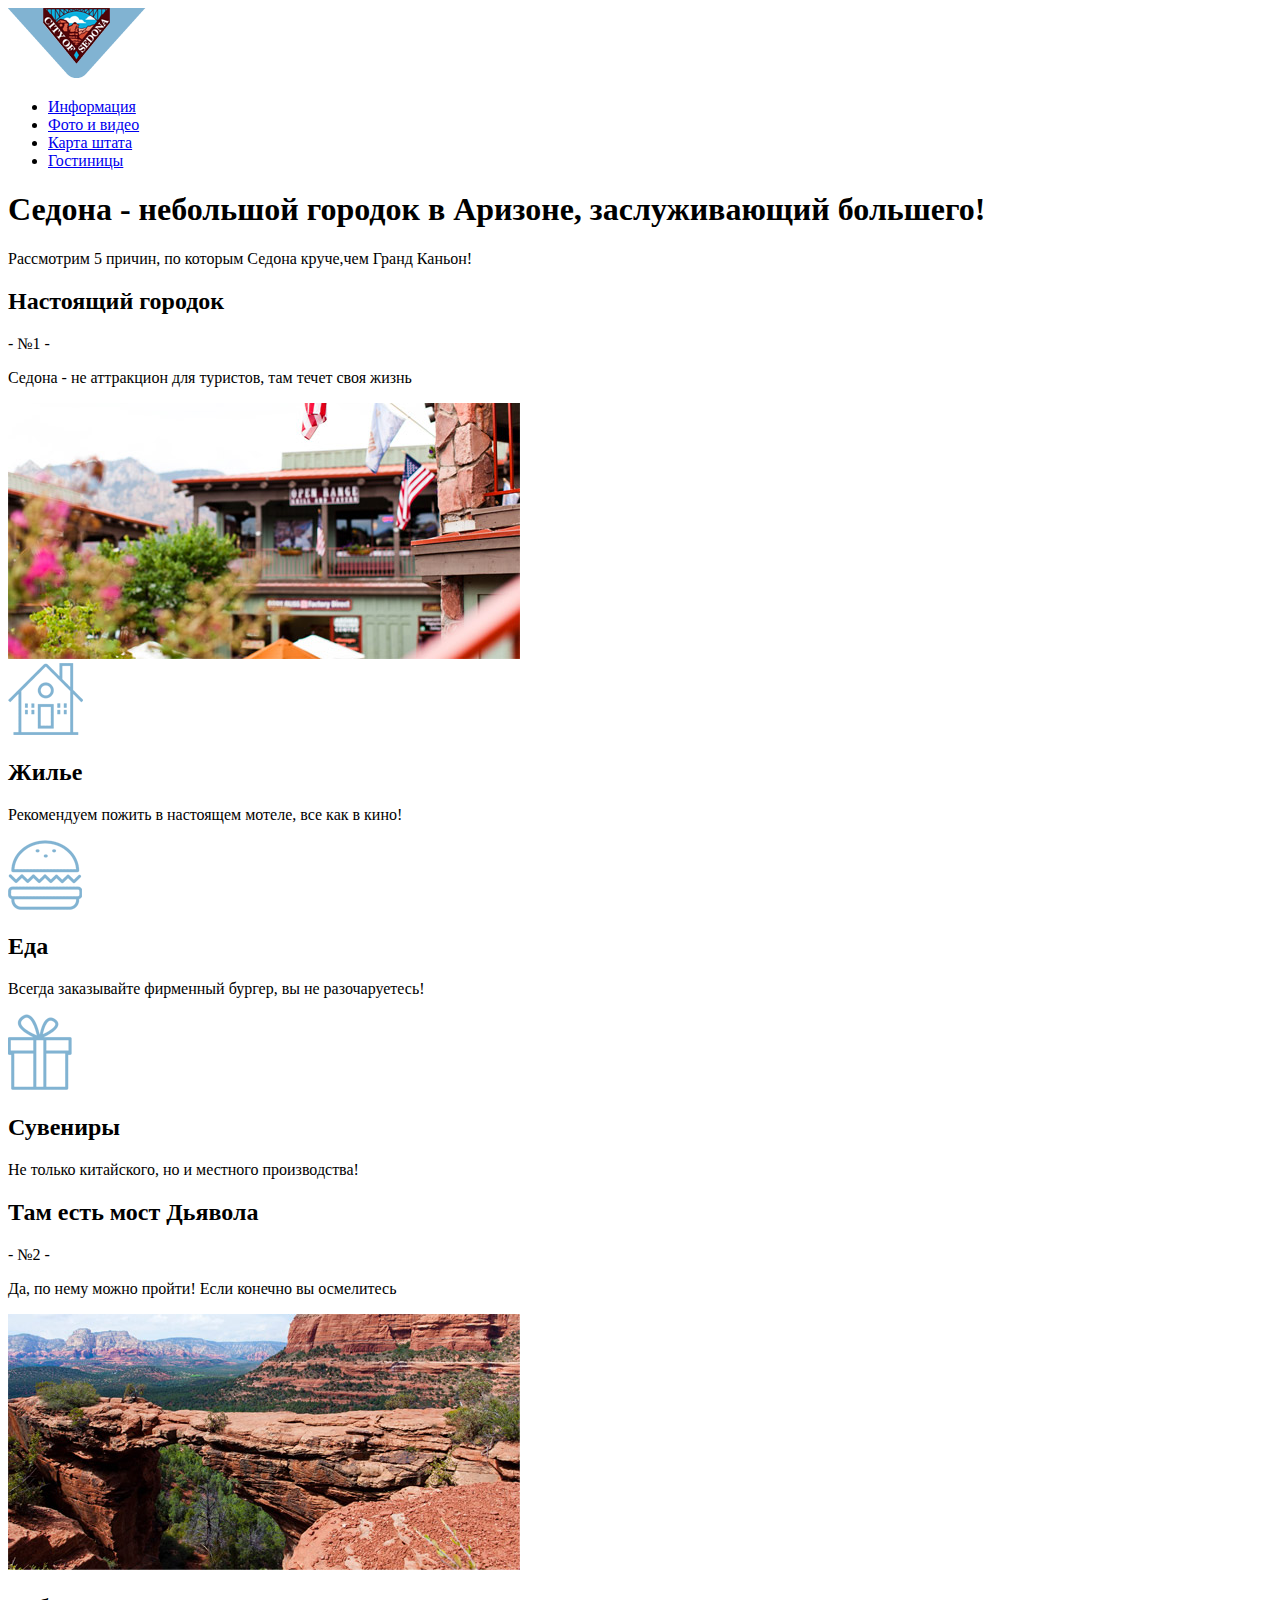
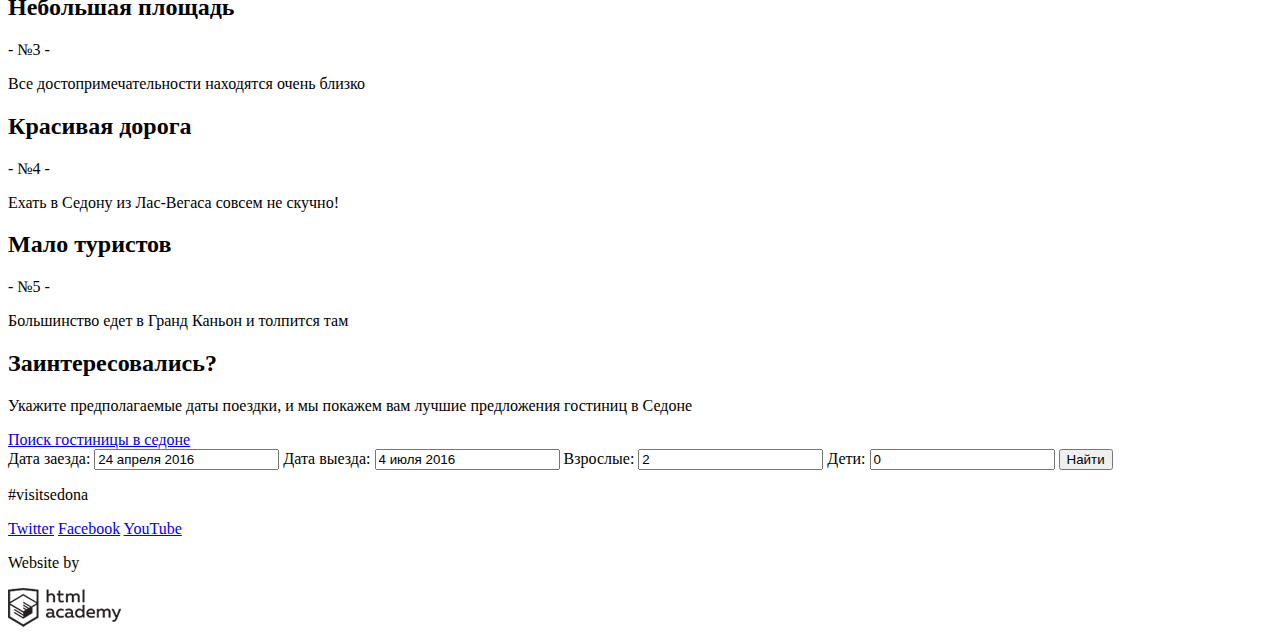
==== commit e56f3f8c: "Добавил картинки" ====
--- a/index.html
+++ b/index.html
@@ -7,7 +7,7 @@
   <body>
     <header class="main-header">
       <div class="header-logo">
-        <img src="http://placehold.it/150x100" alt="Sedona">
+        <img src="img/logo.png" alt="Sedona">
       </div>
       <ul class="main-navigation">
         <li class="main-navigation-item">
@@ -34,26 +34,26 @@
         <span class="reason-number">- №1 -</span>
         <p class="reason-text">Седона - не аттракцион для туристов, там течет своя жизнь</p>
         <div class="reason-photo">
-          <img src="http://placehold.it/150x100" alt="Кафе">
+          <img src="img/wallpaper3.jpg" alt="Кафе">
         </div>
       </div>
       <div class="features">
         <div class="features-img">
-          <img src="http://placehold.it/150x100" alt="Жилье">
+          <img src="img/house.png" alt="Жилье">
         </div>
         <h2 class="features-title">Жилье</h2>
         <p class="features-text">Рекомендуем пожить в настоящем мотеле, все как в кино!</p>
       </div>
       <div class="features">
         <div class="features-img">
-          <img src="http://placehold.it/150x100" alt="Еда">
+          <img src="img/food.png" alt="Еда">
         </div>
         <h2 class="features-title">Еда</h2>
         <p class="features-text">Всегда заказывайте фирменный бургер, вы не разочаруетесь!</p>
       </div>
       <div class="features">
         <div class="features-img">
-          <img src="http://placehold.it/150x100" alt="Сувениры">
+          <img src="img/souvenirs.png" alt="Сувениры">
         </div>
         <h2 class="features-title">Сувениры</h2>
         <p class="features-text">Не только китайского, но и местного производства!</p>
@@ -65,7 +65,7 @@
       </div>
       <div class="reason">
         <div class="reason-photo">
-          <img src="http://placehold.it/150x100" alt="Каньон">
+          <img src="img/wallpaper4.jpg" alt="Каньон">
         </div>
         <h2 class="reason-title">Небольшая площадь</h2>
         <span class="reason-number">- №3 -</span>
@@ -122,7 +122,7 @@
         <section class="footer-copyright">
           <p class="designed">Website by</p>
           <a class="logo" href="https://htmlacademy.ru">
-            <img src="http://placehold.it/150x100" alt="Логотип"></a>
+            <img src="img/logo-developer.png" alt="Логотип"></a>
         </section>
       </div>
     </footer>
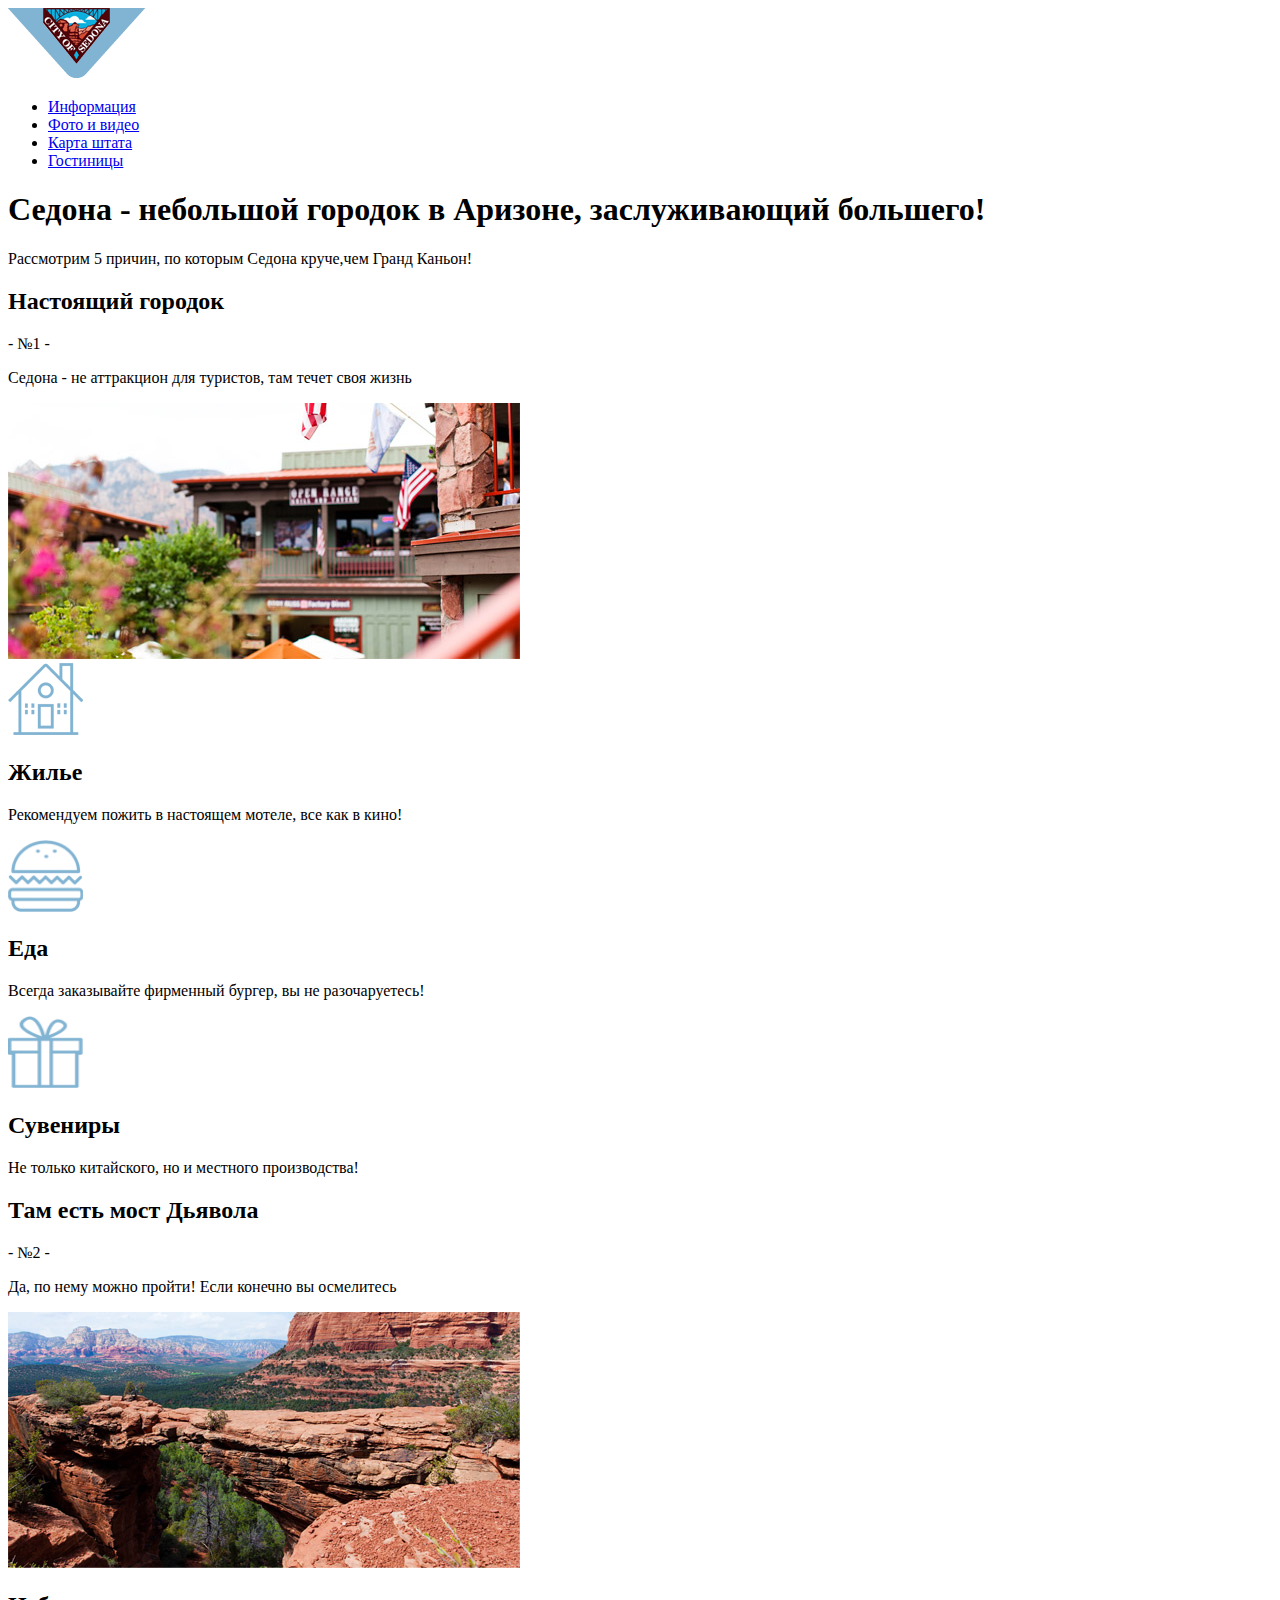
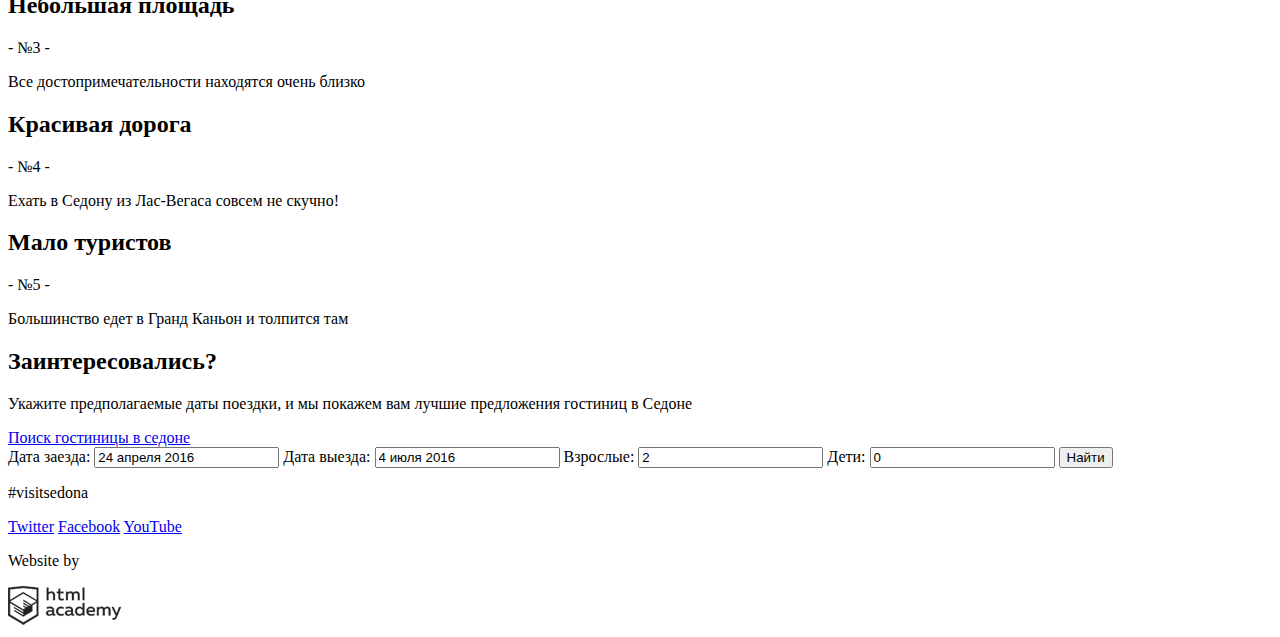
==== commit 4904dd31: "css" ====
--- a/index.html
+++ b/index.html
@@ -7,7 +7,7 @@
   <body>
     <header class="main-header">
       <div class="header-logo">
-        <img src="img/logo.png" alt="Sedona">
+        <img src="img/logo.png" width="138" height="70" alt="Sedona">
       </div>
       <ul class="main-navigation">
         <li class="main-navigation-item">
@@ -34,26 +34,26 @@
         <span class="reason-number">- №1 -</span>
         <p class="reason-text">Седона - не аттракцион для туристов, там течет своя жизнь</p>
         <div class="reason-photo">
-          <img src="img/wallpaper3.jpg" alt="Кафе">
+          <img src="img/wallpaper3.jpg" width="512" height="256" alt="Кафе">
         </div>
       </div>
       <div class="features">
         <div class="features-img">
-          <img src="img/house.png" alt="Жилье">
+          <img src="img/house.png" width="75" height="72" alt="Жилье">
         </div>
         <h2 class="features-title">Жилье</h2>
         <p class="features-text">Рекомендуем пожить в настоящем мотеле, все как в кино!</p>
       </div>
       <div class="features">
         <div class="features-img">
-          <img src="img/food.png" alt="Еда">
+          <img src="img/food.png" width="75" height="72" alt="Еда">
         </div>
         <h2 class="features-title">Еда</h2>
         <p class="features-text">Всегда заказывайте фирменный бургер, вы не разочаруетесь!</p>
       </div>
       <div class="features">
         <div class="features-img">
-          <img src="img/souvenirs.png" alt="Сувениры">
+          <img src="img/souvenirs.png" width="75" height="72" alt="Сувениры">
         </div>
         <h2 class="features-title">Сувениры</h2>
         <p class="features-text">Не только китайского, но и местного производства!</p>
@@ -65,7 +65,7 @@
       </div>
       <div class="reason">
         <div class="reason-photo">
-          <img src="img/wallpaper4.jpg" alt="Каньон">
+          <img src="img/wallpaper4.jpg" width="512" height="256" alt="Каньон">
         </div>
         <h2 class="reason-title">Небольшая площадь</h2>
         <span class="reason-number">- №3 -</span>
@@ -122,7 +122,7 @@
         <section class="footer-copyright">
           <p class="designed">Website by</p>
           <a class="logo" href="https://htmlacademy.ru">
-            <img src="img/logo-developer.png" alt="Логотип"></a>
+            <img src="img/logo-developer.png" width="113" height="39" alt="Логотип"></a>
         </section>
       </div>
     </footer>
